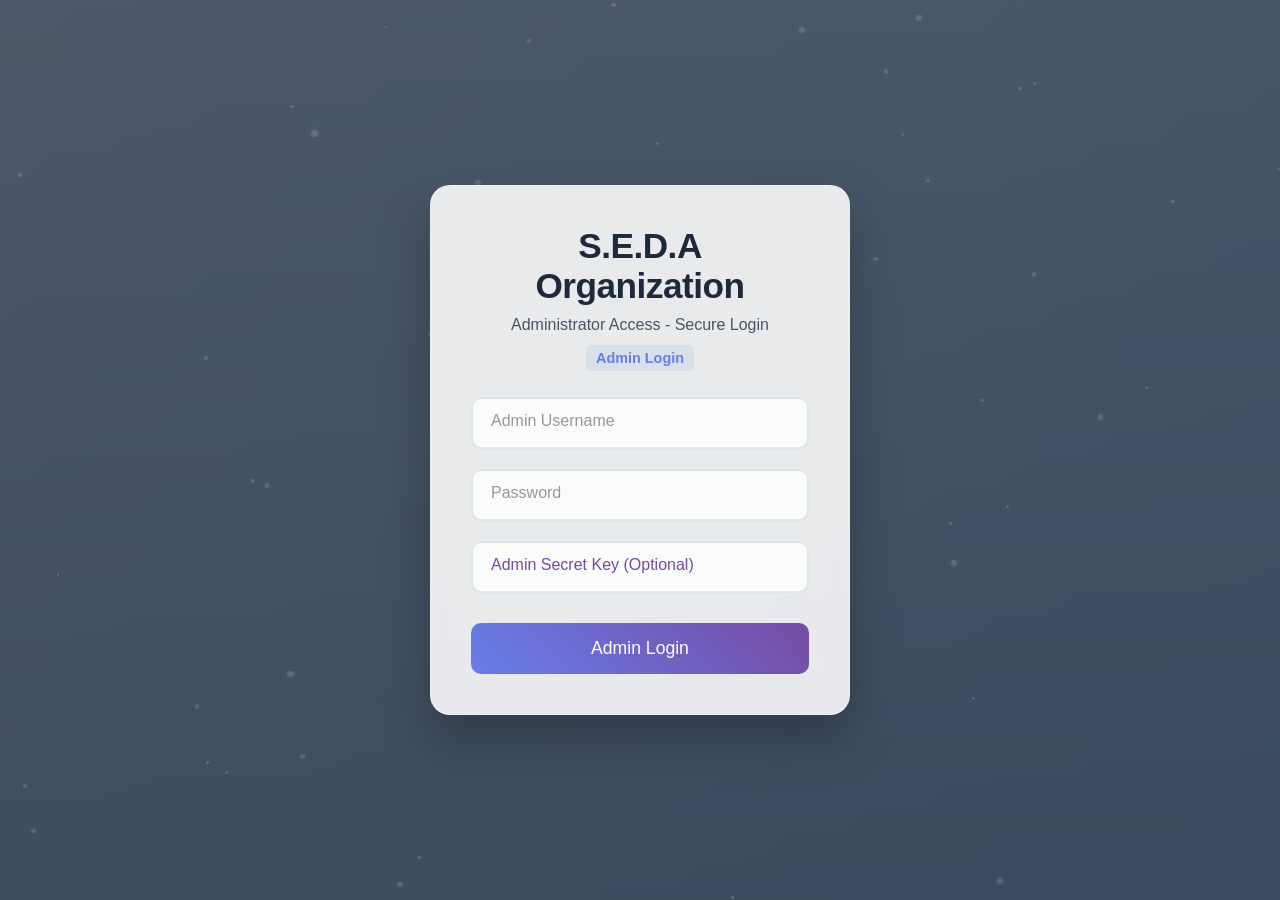
==== seda.html @ 1086abc0 "Add files via upload" ====
<!DOCTYPE html>
<html lang="en">
<head>
    <meta charset="UTF-8">
    <meta name="viewport" content="width=device-width, initial-scale=1.0">
    <title>S.E.D.A Organization - Authentication & Dashboard</title>
    <link rel="stylesheet" href="https://cdnjs.cloudflare.com/ajax/libs/font-awesome/6.0.0/css/all.min.css">
    <style>
        /* S.E.D.A Organization - Main Stylesheet - Consolidated */
        * { margin: 0; padding: 0; box-sizing: border-box; }
        
        body {
            font-family: 'Segoe UI', Tahoma, Geneva, Verdana, sans-serif;
            background: linear-gradient(135deg, #e0f2fe 0%, #bae6fd 100%);
            min-height: 100vh;
            margin: 0;
            display: block;
            overflow-y: auto;
            overflow-x: hidden;
        }
        
        /* Login Page Styles */
        .login-page {
            background: linear-gradient(rgba(15, 23, 42, 0.7), rgba(15, 23, 42, 0.75)), 
                        url('https://images.unsplash.com/photo-1451187580459-43490279c0fa?w=1920') no-repeat center center fixed;
            background-size: cover;
            background-position: center;
            background-attachment: fixed;
            min-height: 100vh;
            display: flex;
            justify-content: center;
            align-items: center;
            overflow: hidden;
        }
        
        .login-container {
            background: rgba(255, 255, 255, 0.88);
            border-radius: 20px;
            box-shadow: 0 25px 50px rgba(0, 0, 0, 0.25);
            padding: 40px;
            width: 100%;
            max-width: 420px;
            backdrop-filter: blur(10px);
            -webkit-backdrop-filter: blur(10px);
            animation: fadeIn 1s ease-in-out;
            border: 1px solid rgba(255, 255, 255, 0.3);
        }
        
        @keyframes fadeIn {
            from { opacity: 0; transform: translateY(-20px); }
            to { opacity: 1; transform: translateY(0); }
        }
        
        .login-header { text-align: center; margin-bottom: 30px; }
        .login-header h1 { font-size: 2.2rem; color: #1e293b; margin-bottom: 10px; font-weight: 700; letter-spacing: -0.5px; }
        .login-header p { color: #475569; font-size: 1rem; font-weight: 500; }
        
        .toggle-form { margin-top: 15px; text-align: center; }
        .toggle-form span { color: #999; cursor: pointer; font-size: 0.9rem; transition: color 0.3s ease; padding: 5px 10px; border-radius: 5px; }
        .toggle-form span.active { color: #667eea; font-weight: bold; background: rgba(102, 126, 234, 0.1); }
        .toggle-form span:hover { color: #667eea; }
        
        .form-group { margin-bottom: 20px; position: relative; }
        .form-group input, .form-group select, .form-group textarea {
            width: 100%; padding: 15px 20px; border: 2px solid #e1e5e9; border-radius: 10px; font-size: 1rem; transition: all 0.3s ease; background: rgba(255, 255, 255, 0.8);
        }
        .form-group label {
            position: absolute; top: 15px; left: 20px; color: #999; transition: all 0.3s ease; pointer-events: none;
        }
        .form-group input:focus + label, .form-group input:not(:placeholder-shown) + label {
            top: -10px; left: 15px; font-size: 0.8rem; color: #667eea; background: white; padding: 0 5px;
        }
        
        .btn {
            width: 100%; padding: 15px; background: linear-gradient(45deg, #667eea, #764ba2); color: white; border: none; border-radius: 10px; font-size: 1.1rem; cursor: pointer; transition: all 0.3s ease; margin-top: 10px;
        }
        .btn:hover { transform: translateY(-2px); box-shadow: 0 10px 20px rgba(102, 126, 234, 0.3); }
        .btn:active { transform: translateY(0); }
        
        #adminKeyGroup label { color: #764ba2; }
        
        /* Particles */
        .particles { position: fixed; top: 0; left: 0; width: 100%; height: 100%; pointer-events: none; z-index: 0; overflow: hidden; }
        .particle { position: absolute; background: rgba(255, 255, 255, 0.15); border-radius: 50%; animation: float 6s ease-in-out infinite; box-shadow: 0 0 6px rgba(255, 255, 255, 0.1); }
        @keyframes float { 0%, 100% { transform: translateY(0px); } 50% { transform: translateY(-20px); } }
        
        /* Dashboard Styles */
        .dashboard-wrapper { display: flex; min-height: 100vh; }
        
        .sidebar {
            width: 280px; background: rgba(255, 255, 255, 0.95); backdrop-filter: blur(10px); padding: 30px 20px; position: fixed; height: 100vh; overflow-y: auto; border-right: 1px solid rgba(0,0,0,0.1);
        }
        
        .logo { text-align: center; margin-bottom: 40px; padding-bottom: 20px; border-bottom: 2px solid rgba(102, 126, 234, 0.2); }
        .logo h2 { color: #667eea; font-size: 1.8rem; font-weight: 700; }
        .logo span { color: #764ba2; font-size: 0.9rem; }
        
        .sidebar-menu { list-style: none; }
        .sidebar-menu li { margin-bottom: 10px; }
        .sidebar-menu a {
            display: flex; align-items: center; padding: 15px 20px; color: #475569; text-decoration: none; border-radius: 12px; transition: all 0.3s ease; font-weight: 500;
        }
        .sidebar-menu a:hover, .sidebar-menu a.active {
            background: linear-gradient(45deg, #667eea, #764ba2); color: white; transform: translateX(5px); box-shadow: 0 5px 15px rgba(102, 126, 234, 0.3);
        }
        .sidebar-menu i { margin-right: 15px; width: 20px; text-align: center; }
        
        .main-content { flex: 1; margin-left: 280px; padding: 30px; }
        
        .top-bar {
            background: rgba(255, 255, 255, 0.95); backdrop-filter: blur(10px); border-radius: 15px; padding: 20px 30px; margin-bottom: 30px; box-shadow: 0 5px 20px rgba(0, 0, 0, 0.1); display: flex; justify-content: space-between; align-items: center;
        }
        
        .page-title { font-size: 2rem; color: #333; margin: 0; }
        
        .user-info { display: flex; align-items: center; gap: 15px; }
        .user-avatar {
            width: 45px; height: 45px; background: linear-gradient(45deg, #667eea, #764ba2); border-radius: 50%; display: flex; align-items: center; justify-content: center; color: white; font-weight: bold; font-size: 1.2rem;
        }
        .user-details { display: flex; flex-direction: column; }
        .user-name { font-weight: 600; color: #333; }
        .user-role { font-size: 0.85rem; color: #667eea; }
        
        .logout-btn {
            padding: 10px 20px; background: #ef4444; color: white; border: none; border-radius: 8px; cursor: pointer; font-weight: 500; transition: all 0.3s ease;
        }
        .logout-btn:hover { background: #dc2626; transform: translateY(-2px); }
        
        /* Tab Contents */
        .tab-content { display: none; }
        .tab-content.active { display: block; animation: fadeIn 0.3s ease; }
        
        /* Stats Cards */
        .stats-grid { display: grid; grid-template-columns: repeat(auto-fit, minmax(250px, 1fr)); gap: 25px; margin-bottom: 40px; }
        .stat-card {
            background: rgba(255, 255, 255, 0.95); backdrop-filter: blur(10px); border-radius: 15px; padding: 25px; box-shadow: 0 5px 20px rgba(0, 0, 0, 0.1); transition: all 0.3s ease;
        }
        .stat-card:hover { transform: translateY(-5px); box-shadow: 0 10px 30px rgba(0, 0, 0, 0.15); }
        .stat-card .stat-icon {
            width: 50px; height: 50px; background: linear-gradient(45deg, #667eea, #764ba2); border-radius: 12px; display: flex; align-items: center; justify-content: center; color: white; font-size: 1.5rem; margin-bottom: 15px;
        }
        .stat-card .stat-value { font-size: 2rem; font-weight: 700; color: #333; }
        .stat-card .stat-label { color: #64748b; font-size: 0.9rem; }
        
        /* Quick Actions */
        .quick-actions { display: grid; grid-template-columns: repeat(auto-fit, minmax(200px, 1fr)); gap: 15px; }
        .quick-action-btn {
            padding: 20px; background: rgba(255, 255, 255, 0.95); border: 2px solid #e1e5e9; border-radius: 12px; cursor: pointer; transition: all 0.3s ease; text-align: center;
        }
        .quick-action-btn:hover { border-color: #667eea; background: linear-gradient(45deg, rgba(102, 126, 234, 0.1), rgba(118, 75, 162, 0.1)); transform: translateY(-3px); }
        .quick-action-btn i { font-size: 2rem; color: #667eea; margin-bottom: 10px; }
        .quick-action-btn span { display: block; color: #475569; font-weight: 500; }
        
        /* Form Styles */
        .form-card {
            background: rgba(255, 255, 255, 0.95); backdrop-filter: blur(10px); border-radius: 15px; padding: 30px; box-shadow: 0 5px 20px rgba(0, 0, 0, 0.1);
        }
        
        .form-grid { display: grid; grid-template-columns: repeat(2, 1fr); gap: 20px; }
        .form-grid .form-group.full-width { grid-column: span 2; }
        
        .form-card h3 { color: #333; margin-bottom: 25px; padding-bottom: 15px; border-bottom: 2px solid rgba(102, 126, 234, 0.2); }
        
        /* Table Styles */
        .data-table-container { overflow-x: auto; }
        .users-table { width: 100%; border-collapse: collapse; background: rgba(255, 255, 255, 0.95); border-radius: 15px; overflow: hidden; box-shadow: 0 5px 20px rgba(0, 0, 0, 0.1); }
        .users-table th { background: linear-gradient(45deg, #667eea, #764ba2); color: white; padding: 15px; text-align: left; font-weight: 600; }
        .users-table td { padding: 15px; border-bottom: 1px solid #e1e5e9; color: #475569; }
        .users-table tr:hover { background: rgba(102, 126, 234, 0.05); }
        
        .btn-small { padding: 8px 15px; border: none; border-radius: 6px; cursor: pointer; font-size: 0.85rem; font-weight: 500; transition: all 0.3s ease; margin-right: 5px; }
        .btn-edit { background: #3b82f6; color: white; }
        .btn-edit:hover { background: #2563eb; }
        .btn-promote { background: #10b981; color: white; }
        .btn-promote:hover { background: #059669; }
        .btn-demote { background: #f59e0b; color: white; }
        .btn-demote:hover { background: #d97706; }
        .btn-delete { background: #ef4444; color: white; }
        .btn-delete:hover { background: #dc2626; }
        
        /* Modal */
        .modal {
            display: none; position: fixed; top: 0; left: 0; width: 100%; height: 100%; background: rgba(0, 0, 0, 0.5); z-index: 1000; align-items: center; justify-content: center;
        }
        .modal.active { display: flex; }
        .modal-content {
            background: white; border-radius: 15px; padding: 30px; max-width: 600px; width: 90%; max-height: 90vh; overflow-y: auto; animation: fadeIn 0.3s ease;
        }
        .modal-header { display: flex; justify-content: space-between; align-items: center; margin-bottom: 25px; padding-bottom: 15px; border-bottom: 2px solid rgba(102, 126, 234, 0.2); }
        .modal-header h3 { color: #333; margin: 0; }
        .modal-close { background: none; border: none; font-size: 1.5rem; cursor: pointer; color: #64748b; }
        
        /* Analytics */
        .analytics-grid { display: grid; grid-template-columns: repeat(2, 1fr); gap: 25px; }
        .analytics-card { background: rgba(255, 255, 255, 0.95); border-radius: 15px; padding: 25px; box-shadow: 0 5px 20px rgba(0, 0, 0, 0.1); }
        .analytics-card h4 { color: #333; margin-bottom: 20px; }
        
        /* Settings */
        .settings-section { background: rgba(255, 255, 255, 0.95); border-radius: 15px; padding: 25px; margin-bottom: 25px; box-shadow: 0 5px 20px rgba(0, 0, 0, 0.1); }
        .settings-section h4 { color: #333; margin-bottom: 20px; padding-bottom: 10px; border-bottom: 2px solid rgba(102, 126, 234, 0.2); }
        .settings-row { display: flex; justify-content: space-between; align-items: center; padding: 15px 0; border-bottom: 1px solid #e1e5e9; }
        .settings-row:last-child { border-bottom: none; }
        .settings-label { font-weight: 500; color: #475569; }
        .settings-value { color: #333; font-weight: 600; }
        
        .danger-zone { border: 2px solid #ef4444; }
        .danger-zone h4 { color: #ef4444; }
        
        /* No users message */
        .no-users { text-align: center; padding: 50px; color: #64748b; }
        .no-users i { font-size: 4rem; margin-bottom: 20px; color: #e1e5e9; }
        
        /* Hidden class */
        .hidden { display: none !important; }
        
        /* Responsive */
        @media (max-width: 1024px) {
            .sidebar { width: 80px; padding: 20px 10px; }
            .sidebar-menu a span { display: none; }
            .sidebar-menu a { justify-content: center; }
            .sidebar-menu i { margin: 0; }
            .logo h2 { font-size: 1.2rem; }
            .logo span { display: none; }
            .main-content { margin-left: 80px; }
            .form-grid { grid-template-columns: 1fr; }
            .analytics-grid { grid-template-columns: 1fr; }
        }
        
        @media (max-width: 768px) {
            .sidebar { display: none; }
            .main-content { margin-left: 0; }
            .top-bar { flex-direction: column; gap: 15px; }
            .stats-grid { grid-template-columns: 1fr; }
            .form-grid { grid-template-columns: 1fr; }
        }
        
        @media (max-width: 480px) {
            .login-container { margin: 20px; padding: 30px 20px; }
            .login-header h1 { font-size: 2rem; }
        }
    </style>
</head>
<body>
    <!-- Login Page -->
    <div id="loginPage" class="login-page">
        <div class="particles" id="particles"></div>
        <div class="login-container">
            <div class="login-header">
                <h1>S.E.D.A Organization</h1>
                <p id="formTitle">Administrator Access - Secure Login</p>
                <div class="toggle-form">
                    <span id="adminLoginToggle" class="active">Admin Login</span>
                </div>
            </div>
            <form id="authForm">
                <div class="form-group">
                    <input type="text" id="email" placeholder=" " required>
                    <label for="email">Admin Username</label>
                </div>
                <div class="form-group">
                    <input type="password" id="password" placeholder=" " required>
                    <label for="password">Password</label>
                </div>
                <div class="form-group" id="adminKeyGroup">
                    <input type="password" id="adminKey" placeholder=" ">
                    <label for="adminKey">Admin Secret Key (Optional)</label>
                </div>
                <button type="submit" class="btn" id="submitBtn">Admin Login</button>
            </form>
        </div>
    </div>

    <!-- Dashboard Page -->
    <div id="dashboardPage" class="dashboard-wrapper hidden">
        <!-- Sidebar -->
        <nav class="sidebar">
            <div class="logo">
                <h2>S.E.D.A</h2>
                <span>Organization</span>
            </div>
            <ul class="sidebar-menu">
                <li><a href="#" class="active" onclick="showTab('overview'); return false;"><i class="fas fa-home"></i><span>Overview</span></a></li>
                <li><a href="#" onclick="showTab('registration'); return false;"><i class="fas fa-user-plus"></i><span>Registration Form</span></a></li>
                <li><a href="#" onclick="showTab('users'); return false;"><i class="fas fa-users"></i><span>Registered Users</span></a></li>
                <li><a href="#" onclick="showTab('analytics'); return false;"><i class="fas fa-chart-bar"></i><span>Analytics</span></a></li>
                <li><a href="#" onclick="showTab('settings'); return false;"><i class="fas fa-cog"></i><span>Settings</span></a></li>
            </ul>
        </nav>

        <!-- Main Content -->
        <main class="main-content">
            <!-- Top Bar -->
            <div class="top-bar">
                <h1 class="page-title" id="pageTitle">Dashboard Overview</h1>
                <div class="user-info">
                    <div class="user-avatar" id="userAvatar">A</div>
                    <div class="user-details">
                        <span class="user-name" id="currentUserName">Admin</span>
                        <span class="user-role" id="currentUserRole">Administrator</span>
                    </div>
                    <button class="logout-btn" onclick="logout()"><i class="fas fa-sign-out-alt"></i> Logout</button>
                </div>
            </div>

            <!-- Overview Tab -->
            <div id="overview" class="tab-content active">
                <div class="stats-grid">
                    <div class="stat-card">
                        <div class="stat-icon"><i class="fas fa-users"></i></div>
                        <div class="stat-value" id="totalUsers">0</div>
                        <div class="stat-label">Total Registered Users</div>
                    </div>
                    <div class="stat-card">
                        <div class="stat-icon"><i class="fas fa-user-check"></i></div>
                        <div class="stat-value" id="activeUsers">0</div>
                        <div class="stat-label">Active Users</div>
                    </div>
                    <div class="stat-card">
                        <div class="stat-icon"><i class="fas fa-user-plus"></i></div>
                        <div class="stat-value" id="recentUsers">0</div>
                        <div class="stat-label">New This Month</div>
                    </div>
                </div>
                <h3 style="color: #333; margin-bottom: 20px;">Quick Actions</h3>
                <div class="quick-actions">
                    <button class="quick-action-btn" onclick="showTab('registration')">
                        <i class="fas fa-user-plus"></i>
                        <span>New Registration</span>
                    </button>
                    <button class="quick-action-btn" onclick="showTab('users')">
                        <i class="fas fa-users"></i>
                        <span>View All Users</span>
                    </button>
                    <button class="quick-action-btn" onclick="showTab('analytics')">
                        <i class="fas fa-chart-pie"></i>
                        <span>Analytics</span>
                    </button>
                    <button class="quick-action-btn" id="addUserBtn" onclick="openAddUserModal()">
                        <i class="fas fa-user-cog"></i>
                        <span>Add User</span>
                    </button>
                </div>
            </div>

            <!-- Registration Tab -->
            <div id="registration" class="tab-content">
                <div class="form-card">
                    <h3><i class="fas fa-user-plus"></i> User Registration Form</h3>
                    <form id="dashboardRegForm">
                        <div class="form-grid">
                            <div class="form-group">
                                <input type="text" id="regIdNo" placeholder=" " required>
                                <label for="regIdNo">ID Number</label>
                            </div>
                            <div class="form-group">
                                <input type="text" id="regFullname" placeholder=" " required>
                                <label for="regFullname">Full Name</label>
                            </div>
                            <div class="form-group">
                                <select id="regGender" required>
                                    <option value="">Select Gender</option>
                                    <option value="Male">Male</option>
                                    <option value="Female">Female</option>
                                </select>
                            </div>
                            <div class="form-group">
                                <input type="date" id="regDob" placeholder=" " required>
                                <label for="regDob">Date of Birth</label>
                            </div>
                            <div class="form-group">
                                <input type="text" id="regReligion" placeholder=" ">
                                <label for="regReligion">Religion</label>
                            </div>
                            <div class="form-group">
                                <input type="text" id="regTribe" placeholder=" ">
                                <label for="regTribe">Tribe/Language</label>
                            </div>
                            <div class="form-group">
                                <input type="text" id="regSection" placeholder=" ">
                                <label for="regSection">Section</label>
                            </div>
                            <div class="form-group">
                                <input type="text" id="regJobTitle" placeholder=" ">
                                <label for="regJobTitle">Job Title</label>
                            </div>
                            <div class="form-group">
                                <input type="email" id="regEmail" placeholder=" " required>
                                <label for="regEmail">Email Address</label>
                            </div>
                            <div class="form-group">
                                <input type="tel" id="regPhone" placeholder=" ">
                                <label for="regPhone">Phone Number</label>
                            </div>
                            <div class="form-group">
                                <input type="file" id="regPassport" accept="image/*">
                                <label for="regPassport">Passport Photo</label>
                            </div>
                            <div class="form-group full-width">
                                <textarea id="regNotes" rows="3" placeholder=" "></textarea>
                                <label for="regNotes">Additional Notes</label>
                            </div>
                        </div>
                        <button type="submit" class="btn">Submit Form</button>
                    </form>
                </div>
            </div>

            <!-- Users Tab -->
            <div id="users" class="tab-content">
                <div id="usersList">
                    <div class="no-users">
                        <i class="fas fa-users"></i>
                        <p>No registered users yet. Users will appear here after registration.</p>
                    </div>
                </div>
            </div>

            <!-- Analytics Tab -->
            <div id="analytics" class="tab-content">
                <div class="analytics-grid">
                    <div class="analytics-card">
                        <h4><i class="fas fa-chart-pie"></i> Registration Overview</h4>
                        <p style="color: #64748b; margin-bottom: 15px;">Total registrations and verification status</p>
                        <div style="display: flex; gap: 20px; align-items: center;">
                            <div style="text-align: center;">
                                <div style="font-size: 2rem; font-weight: 700; color: #667eea;" id="analyticsTotal">0</div>
                                <div style="color: #64748b;">Total</div>
                            </div>
                            <div style="text-align: center;">
                                <div style="font-size: 2rem; font-weight: 700; color: #10b981;" id="analyticsVerified">0</div>
                                <div style="color: #64748b;">Verified</div>
                            </div>
                            <div style="text-align: center;">
                                <div style="font-size: 2rem; font-weight: 700; color: #f59e0b;" id="analyticsPending">0</div>
                                <div style="color: #64748b;">Pending</div>
                            </div>
                        </div>
                    </div>
                    <div class="analytics-card">
                        <h4><i class="fas fa-calendar-alt"></i> Registration Trends</h4>
                        <p style="color: #64748b;">User registration activity</p>
                        <div style="margin-top: 20px; padding: 20px; background: rgba(102, 126, 234, 0.1); border-radius: 10px;">
                            <div style="font-size: 1.5rem; font-weight: 600; color: #667eea;" id="analyticsThisMonth">0</div>
                            <div style="color: #64748b;">Registrations this month</div>
                        </div>
                    </div>
                </div>
            </div>

            <!-- Settings Tab -->
            <div id="settings" class="tab-content">
                <div class="settings-section">
                    <h4><i class="fas fa-user-shield"></i> Admin Profile</h4>
                    <div class="settings-row">
                        <span class="settings-label">Role</span>
                        <span class="settings-value" id="adminRole">System Owner</span>
                    </div>
                    <div class="settings-row">
                        <span class="settings-label">Email</span>
                        <span class="settings-value" id="adminEmail">admin@seda.org</span>
                    </div>
                    <div class="settings-row">
                        <span class="settings-label">Created Date</span>
                        <span class="settings-value" id="adminCreated">N/A</span>
                    </div>
                </div>
                
                <div class="settings-section">
                    <h4><i class="fas fa-lock"></i> Change Password</h4>
                    <form id="changePasswordForm">
                        <div class="form-group">
                            <input type="password" id="currentPassword" placeholder=" " required>
                            <label for="currentPassword">Current Password</label>
                        </div>
                        <div class="form-group">
                            <input type="password" id="newPassword" placeholder=" " required>
                            <label for="newPassword">New Password</label>
                        </div>
                        <div class="form-group">
                            <input type="password" id="confirmNewPassword" placeholder=" " required>
                            <label for="confirmNewPassword">Confirm New Password</label>
                        </div>
                        <button type="submit" class="btn">Change Password</button>
                    </form>
                </div>
                
                <div class="settings-section">
                    <h4><i class="fas fa-user-edit"></i> Change Username</h4>
                    <form id="changeUsernameForm">
                        <div class="form-group">
                            <input type="password" id="usernameCurrentPassword" placeholder=" " required>
                            <label for="usernameCurrentPassword">Current Password</label>
                        </div>
                        <div class="form-group">
                            <input type="text" id="newUsername" placeholder=" " required>
                            <label for="newUsername">New Username</label>
                        </div>
                        <button type="submit" class="btn">Change Username</button>
                    </form>
                </div>
                
                <div class="settings-section danger-zone">
                    <h4><i class="fas fa-exclamation-triangle"></i> Danger Zone</h4>
                    <div class="settings-row">
                        <span class="settings-label">Reset Admin Password</span>
                        <button class="btn-small" style="background: #f59e0b; color: white;" onclick="resetAdminPassword()">Reset to Default</button>
                    </div>
                    <div class="settings-row">
                        <span class="settings-label">Clear All Users</span>
                        <button class="btn-small" style="background: #ef4444; color: white;" onclick="clearAllUsers()">Clear All</button>
                    </div>
                </div>
            </div>
        </main>
    </div>

    <!-- Add User Modal -->
    <div id="addUserModal" class="modal">
        <div class="modal-content">
            <div class="modal-header">
                <h3><i class="fas fa-user-plus"></i> Add New User</h3>
                <button class="modal-close" onclick="closeAddUserModal()">&times;</button>
            </div>
            <form id="addUserForm">
                <div class="form-group">
                    <input type="text" id="addIdNo" placeholder=" " required>
                    <label for="addIdNo">ID Number</label>
                </div>
                <div class="form-group">
                    <input type="text" id="addFullname" placeholder=" " required>
                    <label for="addFullname">Full Name</label>
                </div>
                <div class="form-grid">
                    <div class="form-group">
                        <select id="addGender" required>
                            <option value="">Select Gender</option>
                            <option value="Male">Male</option>
                            <option value="Female">Female</option>
                        </select>
                    </div>
                    <div class="form-group">
                        <input type="date" id="addDob" placeholder=" ">
                        <label for="addDob">Date of Birth</label>
                    </div>
                </div>
                <div class="form-grid">
                    <div class="form-group">
                        <input type="text" id="addReligion" placeholder=" ">
                        <label for="addReligion">Religion</label>
                    </div>
                    <div class="form-group">
                        <input type="text" id="addTribe" placeholder=" ">
                        <label for="addTribe">Tribe/Language</label>
                    </div>
                </div>
                <div class="form-grid">
                    <div class="form-group">
                        <input type="text" id="addSection" placeholder=" ">
                        <label for="addSection">Section</label>
                    </div>
                    <div class="form-group">
                        <input type="text" id="addJobTitle" placeholder=" ">
                        <label for="addJobTitle">Job Title</label>
                    </div>
                </div>
                <div class="form-group">
                    <select id="addRole" required>
                        <option value="user">User</option>
                        <option value="admin">Admin</option>
                    </select>
                </div>
                <div class="form-group">
                    <input type="email" id="addEmail" placeholder=" " required>
                    <label for="addEmail">Email Address</label>
                </div>
                <div class="form-group">
                    <input type="tel" id="addPhone" placeholder=" ">
                    <label for="addPhone">Phone Number</label>
                </div>
                <div class="form-group">
                    <input type="password" id="addPassword" placeholder=" " required>
                    <label for="addPassword">Password</label>
                </div>
                <button type="submit" class="btn">Create User</button>
            </form>
        </div>
    </div>

    <script>
        // ==================== SESSION MANAGEMENT ====================
        function getCurrentUser() {
            const userStr = sessionStorage.getItem('sedaCurrentUser');
            return userStr ? JSON.parse(userStr) : null;
        }

        function setCurrentUser(user) {
            sessionStorage.setItem('sedaCurrentUser', JSON.stringify(user));
        }

        function logout() {
            sessionStorage.removeItem('sedaCurrentUser');
            showLoginPage();
        }

        // ==================== AUTHENTICATION ====================
        function checkAuth() {
            const currentUser = getCurrentUser();
            if (!currentUser) {
                showLoginPage();
                return false;
            }
            return true;
        }

        function isAdmin() {
            const currentUser = getCurrentUser();
            return currentUser && currentUser.role === 'admin';
        }

        // Admin storage keys
        const ADMIN_STORAGE_KEY = 'sedaAdmin';
        
        // Generate admin secret key
        function generateAdminKey() {
            const chars = 'ABCDEFGHIJKLMNOPQRSTUVWXYZabcdefghijklmnopqrstuvwxyz0123456789!@#$%^&*';
            let key = 'SEDA_ADMIN_';
            for (let i = 0; i < 16; i++) {
                key += chars.charAt(Math.floor(Math.random() * chars.length));
            }
            return key;
        }

        // Enhanced hash function for passwords
        function enhancedHash(str) {
            let hash = 0;
            const salt = 'SEDA_SECURE_SALT_2026';
            const saltedStr = str + salt;
            for (let i = 0; i < saltedStr.length; i++) {
                const char = saltedStr.charCodeAt(i);
                hash = ((hash << 5) - hash) + char;
                hash = hash & hash;
            }
            for (let i = 0; i < 1000; i++) {
                hash = ((hash << 5) - hash) + i;
                hash = hash & hash;
            }
            return 'hash_' + Math.abs(hash).toString(16);
        }

        // Initialize admin on first load
        function initializeAdmin() {
            console.log('[INIT] Starting admin initialization...');
            const forceReset = true;
            
            if (forceReset) {
                console.log('[INIT] Force resetting admin data');
                localStorage.removeItem(ADMIN_STORAGE_KEY);
            }
            
            let adminData = localStorage.getItem(ADMIN_STORAGE_KEY);
            if (!adminData) {
                console.log('[INIT] No admin found, creating new admin');
                const adminKey = generateAdminKey();
                const adminPassword = 'SEDAadmin2026';
                const admin = {
                    username: 'admin',
                    email: 'admin@seda.org',
                    password: enhancedHash(adminPassword),
                    role: 'owner',
                    createdAt: new Date().toISOString(),
                    adminKey: adminKey,
                    isOwner: true
                };
                localStorage.setItem(ADMIN_STORAGE_KEY, JSON.stringify(admin));
                console.log('[INIT] Admin created with credentials: admin / SEDAadmin2026');
            }
        }

        // Get admin data
        function getAdminData() {
            return JSON.parse(localStorage.getItem(ADMIN_STORAGE_KEY));
        }

        // Verify admin credentials
        function verifyAdminCredentials(email, password, adminKey) {
            console.log('[AUTH] Verifying admin credentials for:', email);
            const admin = getAdminData();
            if (!admin) {
                console.log('[AUTH] No admin data found');
                return null;
            }
            
            const hashedPassword = enhancedHash(password);
            
            if ((admin.email === email || admin.username === email) && 
                (admin.password === hashedPassword || adminKey === admin.adminKey)) {
                console.log('[AUTH] Admin verification successful');
                return {
                    idNo: 'SEDA_ADMIN_001',
                    fullname: 'System Administrator',
                    email: admin.email,
                    role: 'owner',
                    isOwner: true
                };
            }
            console.log('[AUTH] Admin verification failed');
            return null;
        }

        // ==================== PAGE NAVIGATION ====================
        function showLoginPage() {
            document.getElementById('loginPage').classList.remove('hidden');
            document.getElementById('dashboardPage').classList.add('hidden');
            initializeAdmin();
            initParticles();
        }

        function showDashboardPage() {
            document.getElementById('loginPage').classList.add('hidden');
            document.getElementById('dashboardPage').classList.remove('hidden');
            updateStats();
            loadAdminInfo();
        }

        // Check and show appropriate page
        function checkPage() {
            const currentUser = getCurrentUser();
            if (currentUser) {
                showDashboardPage();
                updateUIBasedOnRole();
            } else {
                showLoginPage();
            }
        }

        // ==================== TAB FUNCTIONALITY ====================
        function showTab(tabName) {
            // Update sidebar active state
            document.querySelectorAll('.sidebar-menu a').forEach(link => {
                link.classList.remove('active');
                if (link.getAttribute('onclick') && link.getAttribute('onclick').includes(`'${tabName}'`)) {
                    link.classList.add('active');
                }
            });

            // Hide all tab contents
            document.querySelectorAll('.tab-content').forEach(content => {
                content.classList.remove('active');
            });

            // Show selected tab content
            const selectedTab = document.getElementById(tabName);
            if (selectedTab) {
                selectedTab.classList.add('active');
            }

            // Update page title
            const pageTitles = {
                'overview': 'Dashboard Overview',
                'registration': 'Registration Form',
                'users': 'Registered Users',
                'analytics': 'Analytics Dashboard',
                'settings': 'Admin Settings'
            };
            document.getElementById('pageTitle').textContent = pageTitles[tabName] || 'Dashboard';

            // Update content based on tab
            if (tabName === 'users') {
                displayUsers();
            }
            if (tabName === 'overview' || tabName === 'analytics') {
                updateStats();
                updateAnalytics();
            }
            if (tabName === 'settings') {
                loadAdminInfo();
            }
        }

        // ==================== DASHBOARD FUNCTIONS ====================
        let registeredUsers = JSON.parse(localStorage.getItem('sedaUsers')) || [];

        function checkDashboardAuth() {
            const currentUserStr = sessionStorage.getItem('sedaCurrentUser');
            if (!currentUserStr) {
                showLoginPage();
                return null;
            }
            return JSON.parse(currentUserStr);
        }

        function isCurrentUserAdmin() {
            const currentUser = checkDashboardAuth();
            return currentUser && (currentUser.role === 'admin' || currentUser.role === 'owner' || currentUser.isOwner === true);
        }

        function updateUIBasedOnRole() {
            const currentUser = checkDashboardAuth();
            if (!currentUser) return;
            
            const userBadge = document.getElementById('userRole');
            if (userBadge) {
                userBadge.textContent = currentUser.role === 'owner' ? 'System Owner' : (currentUser.role === 'admin' ? 'Administrator' : 'User');
            }
            
            const registrationTab = document.querySelector('.sidebar-menu a[onclick*="registration"]');
            const addUserBtn = document.getElementById('addUserBtn');
            const quickActionNewReg = document.querySelector('.quick-action-btn[onclick*="registration"]');
            
            const isAdminUser = currentUser && (currentUser.role === 'admin' || currentUser.role === 'owner' || currentUser.isOwner === true);
            
            if (!isAdminUser) {
                document.querySelectorAll('.btn-delete').forEach(btn => { btn.style.display = 'none'; });
                if (registrationTab) registrationTab.style.display = 'none';
                if (addUserBtn) addUserBtn.style.display = 'none';
                if (quickActionNewReg) quickActionNewReg.style.display = 'none';
            } else {
                if (registrationTab) registrationTab.style.display = 'flex';
                if (addUserBtn) addUserBtn.style.display = 'inline-flex';
                if (quickActionNewReg) quickActionNewReg.style.display = 'inline-flex';
            }
            
            const userAvatar = document.getElementById('userAvatar');
            if (userAvatar && currentUser) {
                userAvatar.textContent = currentUser.fullname ? currentUser.fullname.charAt(0).toUpperCase() : 'U';
            }
        }

        function generateIdNo() {
            const users = JSON.parse(localStorage.getItem('sedaUsers')) || [];
            const nextId = users.length + 1;
            const idNo = `SEDA2026${nextId.toString().padStart(2, '0')}`;
            document.getElementById('regIdNo').value = idNo;
        }

        function displayUsers() {
            const usersList = document.getElementById('usersList');
            const users = JSON.parse(localStorage.getItem('sedaUsers')) || [];
            const currentUser = checkDashboardAuth();
            const isAdmin = currentUser && (currentUser.role === 'admin' || currentUser.role === 'owner' || currentUser.isOwner === true);

            if (users.length === 0) {
                usersList.innerHTML = '<div class="no-users"><i class="fas fa-users"></i><p>No registered users yet. Users will appear here after registration.</p></div>';
                return;
            }

            let tableHTML = '<div class="data-table-container"><table class="users-table"><thead><tr><th>ID No</th><th>Name</th><th>Gender</th><th>DOB</th><th>Religion</th><th>Tribe</th><th>Section</th><th>Job Title</th><th>Email</th><th>Phone</th><th>Role</th><th>Verified</th><th>Registration Date</th><th>Actions</th></tr></thead><tbody>';

            users.forEach((user, index) => {
                const regDate = new Date(user.registrationDate).toLocaleDateString();
                const dob = user.dob ? new Date(user.dob).toLocaleDateString() : 'N/A';
                const sanitize = (str) => { const div = document.createElement('div'); div.textContent = str || 'N/A'; return div.innerHTML; };
                const isUserAdmin = user.role === 'admin' || user.role === 'owner';
                const isVerified = user.verified === true;
                
                const verifiedBadge = isVerified 
                    ? '<span style="background: #10b981; color: white; padding: 3px 8px; border-radius: 12px; font-size: 0.75rem;"><i class="fas fa-check"></i> Verified</span>'
                    : '<span style="background: #f59e0b; color: white; padding: 3px 8px; border-radius: 12px; font-size: 0.75rem;"><i class="fas fa-clock"></i> Pending</span>';
                
                tableHTML += `<tr>
                    <td>${sanitize(user.idNo)}</td>
                    <td>${sanitize(user.fullname)}</td>
                    <td>${sanitize(user.gender)}</td>
                    <td>${dob}</td>
                    <td>${sanitize(user.religion)}</td>
                    <td>${sanitize(user.tribe)}</td>
                    <td>${sanitize(user.section)}</td>
                    <td>${sanitize(user.jobTitle)}</td>
                    <td>${sanitize(user.email)}</td>
                    <td>${sanitize(user.phone)}</td>
                    <td>${sanitize(user.role) || 'user'}</td>
                    <td>${verifiedBadge}</td>
                    <td>${regDate}</td>
                    <td class="user-actions">
                        <button class="btn-small btn-edit" onclick="editUser(${index})">Edit</button>
                        ${isAdmin ? `
                            <button class="btn-small ${isVerified ? 'btn-demote' : 'btn-promote'}" onclick="toggleUserVerification(${index})">
                                ${isVerified ? 'Unverify' : 'Verify'}
                            </button>
                            ${!isUserAdmin ? `<button class="btn-small btn-promote" onclick="promoteToAdmin(${index})">Promote</button>` : `<button class="btn-small btn-demote" onclick="demoteToUser(${index})">Demote</button>`}
                            <button class="btn-small btn-delete" onclick="deleteUser(${index})">Delete</button>
                        ` : ''}
                    </td>
                </tr>`;
            });

            tableHTML += '</tbody></table></div>';
            usersList.innerHTML = tableHTML;
        }

        function updateStats() {
            const users = JSON.parse(localStorage.getItem('sedaUsers')) || [];
            const totalUsers = users.length;
            const now = new Date();
            const thisMonth = users.filter(user => {
                const regDate = new Date(user.registrationDate);
                return regDate.getMonth() === now.getMonth() && regDate.getFullYear() === now.getFullYear();
            }).length;

            document.getElementById('totalUsers').textContent = totalUsers;
            document.getElementById('activeUsers').textContent = totalUsers;
            document.getElementById('recentUsers').textContent = thisMonth;
        }

        function updateAnalytics() {
            const users = JSON.parse(localStorage.getItem('sedaUsers')) || [];
            const now = new Date();
            const thisMonth = users.filter(user => {
                const regDate = new Date(user.registrationDate);
                return regDate.getMonth() === now.getMonth() && regDate.getFullYear() === now.getFullYear();
            }).length;
            const verified = users.filter(u => u.verified === true).length;

            document.getElementById('analyticsTotal').textContent = users.length;
            document.getElementById('analyticsVerified').textContent = verified;
            document.getElementById('analyticsPending').textContent = users.length - verified;
            document.getElementById('analyticsThisMonth').textContent = thisMonth;
        }

        function deleteUser(index) {
            if (!isCurrentUserAdmin()) { alert('Only administrators can delete users.'); return; }
            if (confirm('Are you sure you want to delete this user?')) {
                const users = JSON.parse(localStorage.getItem('sedaUsers')) || [];
                users.splice(index, 1);
                localStorage.setItem('sedaUsers', JSON.stringify(users));
                displayUsers();
                updateStats();
                alert('User deleted successfully!');
            }
        }

        function promoteToAdmin(index) {
            if (!isCurrentUserAdmin()) { alert('Only administrators can promote users.'); return; }
            if (confirm('Are you sure you want to promote this user to admin?')) {
                const users = JSON.parse(localStorage.getItem('sedaUsers')) || [];
                users[index].role = 'admin';
                localStorage.setItem('sedaUsers', JSON.stringify(users));
                displayUsers();
                alert('User promoted to admin successfully!');
            }
        }

        function demoteToUser(index) {
            if (!isCurrentUserAdmin()) { alert('Only administrators can demote users.'); return; }
            if (confirm('Are you sure you want to demote this admin to user?')) {
                const users = JSON.parse(localStorage.getItem('sedaUsers')) || [];
                users[index].role = 'user';
                localStorage.setItem('sedaUsers', JSON.stringify(users));
                displayUsers();
                alert('Admin demoted to user successfully!');
            }
        }

        function editUser(index) {
            const users = JSON.parse(localStorage.getItem('sedaUsers')) || [];
            const user = users[index];

            document.getElementById('regIdNo').value = user.idNo || '';
            document.getElementById('regFullname').value = user.fullname;
            document.getElementById('regGender').value = user.gender || '';
            document.getElementById('regDob').value = user.dob || '';
            document.getElementById('regReligion').value = user.religion || '';
            document.getElementById('regTribe').value = user.tribe || '';
            document.getElementById('regSection').value = user.section || '';
            document.getElementById('regJobTitle').value = user.jobTitle || '';
            document.getElementById('regEmail').value = user.email;
            document.getElementById('regPhone').value = user.phone || '';
            document.getElementById('regNotes').value = user.notes || '';

            showTab('registration');
        }

        function toggleUserVerification(index) {
            if (!isCurrentUserAdmin()) { alert('Only administrators can verify users.'); return; }

            const users = JSON.parse(localStorage.getItem('sedaUsers')) || [];
            const user = users[index];
            const currentUser = checkDashboardAuth();

            if (user.verified) {
                if (confirm(`Are you sure you want to UNVERIFY ${user.fullname}? They will not be able to log in.`)) {
                    user.verified = false;
                    user.verifiedBy = null;
                    user.verifiedAt = null;
                    localStorage.setItem('sedaUsers', JSON.stringify(users));
                    displayUsers();
                    alert('User has been unverified.');
                }
            } else {
                if (confirm(`Are you want to VERIFY ${user.fullname}? They will be able to log in.`)) {
                    user.verified = true;
                    user.verifiedBy = currentUser.fullname || currentUser.email;
                    user.verifiedAt = new Date().toISOString();
                    localStorage.setItem('sedaUsers', JSON.stringify(users));
                    displayUsers();
                    alert('User has been verified successfully!');
                }
            }
        }

        // ==================== ADD USER MODAL ====================
        function openAddUserModal() {
            if (!isCurrentUserAdmin()) { alert('Only administrators can add new users.'); return; }
            document.getElementById('addUserModal').classList.add('active');
            generateAddUserId();
        }

        function closeAddUserModal() {
            document.getElementById('addUserModal').classList.remove('active');
            document.getElementById('addUserForm').reset();
        }

        function generateAddUserId() {
            const users = JSON.parse(localStorage.getItem('sedaUsers')) || [];
            const nextId = users.length + 1;
            const idNo = `SEDA2026${nextId.toString().padStart(2, '0')}`;
            document.getElementById('addIdNo').value = idNo;
        }

        // ==================== ADMIN SETTINGS ====================
        function loadAdminInfo() {
            const admin = JSON.parse(localStorage.getItem(ADMIN_STORAGE_KEY));
            if (admin) {
                document.getElementById('adminRole').textContent = admin.isOwner ? 'System Owner' : 'Administrator';
                document.getElementById('adminEmail').textContent = admin.email || 'N/A';
                document.getElementById('adminCreated').textContent = admin.createdAt ? new Date(admin.createdAt).toLocaleDateString() : 'N/A';
            }
        }

        function changeAdminPassword(currentPassword, newPassword) {
            const admin = getAdminData();
            if (!admin) return { success: false, message: 'Admin not found' };
            
            const hashedCurrentPassword = enhancedHash(currentPassword);
            if (admin.password !== hashedCurrentPassword) {
                return { success: false, message: 'Current password is incorrect' };
            }
            
            admin.password = enhancedHash(newPassword);
            admin.passwordChangedAt = new Date().toISOString();
            localStorage.setItem(ADMIN_STORAGE_KEY, JSON.stringify(admin));

            return { success: true, message: 'Password changed successfully' };
        }

        function changeAdminUsername(currentPassword, newUsername) {
            const admin = getAdminData();
            if (!admin) return { success: false, message: 'Admin not found' };
            
            const hashedCurrentPassword = enhancedHash(currentPassword);
            if (admin.password !== hashedCurrentPassword) {
                return { success: false, message: 'Current password is incorrect' };
            }
            
            admin.username = newUsername;
            admin.usernameChangedAt = new Date().toISOString();
            localStorage.setItem(ADMIN_STORAGE_KEY, JSON.stringify(admin));

            return { success: true, message: 'Username changed successfully' };
        }

        function resetAdminPassword() {
            if (!isCurrentUserAdmin()) { alert('Only administrators can reset the password.'); return; }
            
            if (confirm('Are you sure you want to reset the admin password to default?\n\nDefault password: SEDAadmin2026')) {
                const admin = JSON.parse(localStorage.getItem(ADMIN_STORAGE_KEY));
                if (admin) {
                    admin.password = enhancedHash('SEDAadmin2026');
                    admin.passwordChangedAt = new Date().toISOString();
                    localStorage.setItem(ADMIN_STORAGE_KEY, JSON.stringify(admin));
                    alert('Admin password has been reset to default: SEDAadmin2026\n\nPlease logout and login again to use the new password.');
                }
            }
        }

        function clearAllUsers() {
            if (!isCurrentUserAdmin()) { alert('Only administrators can clear all users.'); return; }
            
            if (confirm('WARNING: This will delete ALL registered users! This action cannot be undone.\n\nAre you sure you want to continue?')) {
                if (confirm('Are you REALLY sure? All user data will be permanently deleted!')) {
                    localStorage.removeItem('sedaUsers');
                    displayUsers();
                    updateStats();
                    alert('All users have been cleared successfully!');
                }
            }
        }

        // ==================== PARTICLES ====================
        function initParticles() {
            const particlesContainer = document.getElementById('particles');
            if (particlesContainer) {
                particlesContainer.innerHTML = '';
                for (let i = 0; i < 50; i++) {
                    const particle = document.createElement('div');
                    particle.className = 'particle';
                    particle.style.left = Math.random() * 100 + '%';
                    particle.style.top = Math.random() * 100 + '%';
                    particle.style.width = Math.random() * 5 + 2 + 'px';
                    particle.style.height = particle.style.width;
                    particle.style.animationDelay = Math.random() * 6 + 's';
                    particlesContainer.appendChild(particle);
                }
            }
        }

        // ==================== EVENT LISTENERS ====================
        // Login form
        document.getElementById('authForm').addEventListener('submit', function(e) {
            e.preventDefault();

            const email = document.getElementById('email').value;
            const password = document.getElementById('password').value;
            const adminKey = document.getElementById('adminKey').value;

            console.log('[LOGIN] Attempting admin login...');
            const adminUser = verifyAdminCredentials(email, password, adminKey);
            
            if (adminUser) {
                console.log('[LOGIN] Admin login successful!');
                setCurrentUser(adminUser);
                
                const btn = document.getElementById('submitBtn');
                btn.textContent = 'Verifying admin credentials...';
                btn.disabled = true;

                setTimeout(() => {
                    alert('Admin login successful! Redirecting to dashboard...');
                    showDashboardPage();
                    updateUIBasedOnRole();
                }, 1000);
            } else {
                console.log('[LOGIN] Admin login FAILED - invalid credentials');
                alert('Invalid admin credentials or admin key');
            }
        });

        // Dashboard registration form
        document.getElementById('dashboardRegForm').addEventListener('submit', function(e) {
            e.preventDefault();

            const userData = {
                idNo: document.getElementById('regIdNo').value,
                fullname: document.getElementById('regFullname').value,
                gender: document.getElementById('regGender').value,
                dob: document.getElementById('regDob').value,
                religion: document.getElementById('regReligion').value,
                tribe: document.getElementById('regTribe').value,
                section: document.getElementById('regSection').value,
                jobTitle: document.getElementById('regJobTitle').value,
                email: document.getElementById('regEmail').value,
                phone: document.getElementById('regPhone').value,
                passport: document.getElementById('regPassport').files[0] ? document.getElementById('regPassport').files[0].name : '',
                notes: document.getElementById('regNotes').value,
                role: 'user',
                verified: false,
                verifiedBy: null,
                verifiedAt: null,
                createdByAdmin: false,
                registrationDate: new Date().toISOString()
            };

            const users = JSON.parse(localStorage.getItem('sedaUsers')) || [];
            const existingUser = users.find(u => u.email === userData.email);
            if (existingUser) {
                alert('A user with this email already exists!');
                return;
            }

            users.push(userData);
            localStorage.setItem('sedaUsers', JSON.stringify(users));

            this.reset();
            generateIdNo();

            alert('Registration submitted successfully! Your account will be verified by an administrator.');
            showTab('users');
        });

        // Add user form
        document.getElementById('addUserForm').addEventListener('submit', function(e) {
            e.preventDefault();

            if (!isCurrentUserAdmin()) { alert('Only administrators can add new users.'); return; }

            const email = document.getElementById('addEmail').value;
            const password = document.getElementById('addPassword').value;

            const users = JSON.parse(localStorage.getItem('sedaUsers')) || [];
            const existingUser = users.find(u => u.email === email);
            if (existingUser) {
                alert('A user with this email already exists!');
                return;
            }

            const userData = {
                idNo: document.getElementById('addIdNo').value,
                fullname: document.getElementById('addFullname').value,
                gender: document.getElementById('addGender').value,
                dob: document.getElementById('addDob').value,
                religion: document.getElementById('addReligion').value,
                tribe: document.getElementById('addTribe').value,
                section: document.getElementById('addSection').value,
                jobTitle: document.getElementById('addJobTitle').value,
                role: document.getElementById('addRole').value,
                email: email,
                phone: document.getElementById('addPhone').value,
                password: enhancedHash(password),
                verified: false,
                verifiedBy: null,
                verifiedAt: null,
                createdByAdmin: true,
                registrationDate: new Date().toISOString()
            };

            users.push(userData);
            localStorage.setItem('sedaUsers', JSON.stringify(users));

            closeAddUserModal();
            displayUsers();
            updateStats();

            alert('User account created successfully! The user needs to be verified before they can log in.');
        });

        // Change password form
        document.getElementById('changePasswordForm').addEventListener('submit', function(e) {
            e.preventDefault();
            
            const currentPassword = document.getElementById('currentPassword').value;
            const newPassword = document.getElementById('newPassword').value;
            const confirmNewPassword = document.getElementById('confirmNewPassword').value;
            
            if (newPassword !== confirmNewPassword) { alert('New passwords do not match!'); return; }
            if (newPassword.length < 6) { alert('New password must be at least 6 characters!'); return; }
            
            const result = changeAdminPassword(currentPassword, newPassword);
            
            if (result.success) {
                alert(result.message);
                document.getElementById('changePasswordForm').reset();
            } else {
                alert('Error: ' + result.message);
            }
        });

        // Change username form
        document.getElementById('changeUsernameForm').addEventListener('submit', function(e) {
            e.preventDefault();
            
            const currentPassword = document.getElementById('usernameCurrentPassword').value;
            const newUsername = document.getElementById('newUsername').value;
            
            if (newUsername.length < 3) { alert('Username must be at least 3 characters!'); return; }
            
            const result = changeAdminUsername(currentPassword, newUsername);
            
            if (result.success) {
                alert(result.message);
                document.getElementById('changeUsernameForm').reset();
                loadAdminInfo();
            } else {
                alert('Error: ' + result.message);
            }
        });

        // Keyboard navigation
        document.addEventListener('keydown', function(e) {
            if (e.key === 'Enter' && (e.target.tagName === 'INPUT' || e.target.tagName === 'TEXTAREA' || e.target.tagName === 'SELECT')) {
                if (e.target.form) {
                    e.preventDefault();
                    e.target.form.dispatchEvent(new Event('submit'));
                }
            }
            
            const tabKeys = { '1': 'overview', '2': 'registration', '3': 'users', '4': 'analytics', '5': 'settings' };
            if (tabKeys[e.key] && !document.getElementById('loginPage').classList.contains('hidden')) {
                e.preventDefault();
                showTab(tabKeys[e.key]);
            }
        });

        // Initialize on page load
        window.addEventListener('load', function() {
            initializeAdmin();
            checkPage();
            generateIdNo();
            initParticles();
            
            // Update user info if logged in
            const currentUser = checkDashboardAuth();
            if (currentUser) {
                const userNameEl = document.getElementById('currentUserName');
                const userRoleEl = document.getElementById('currentUserRole');
                if (userNameEl) userNameEl.textContent = currentUser.fullname || currentUser.email;
                if (userRoleEl) userRoleEl.textContent = currentUser.role === 'owner' ? 'System Owner' : (currentUser.role === 'admin' ? 'Administrator' : 'User');
                updateUIBasedOnRole();
            }
        });
    </script>
</body>
</html>
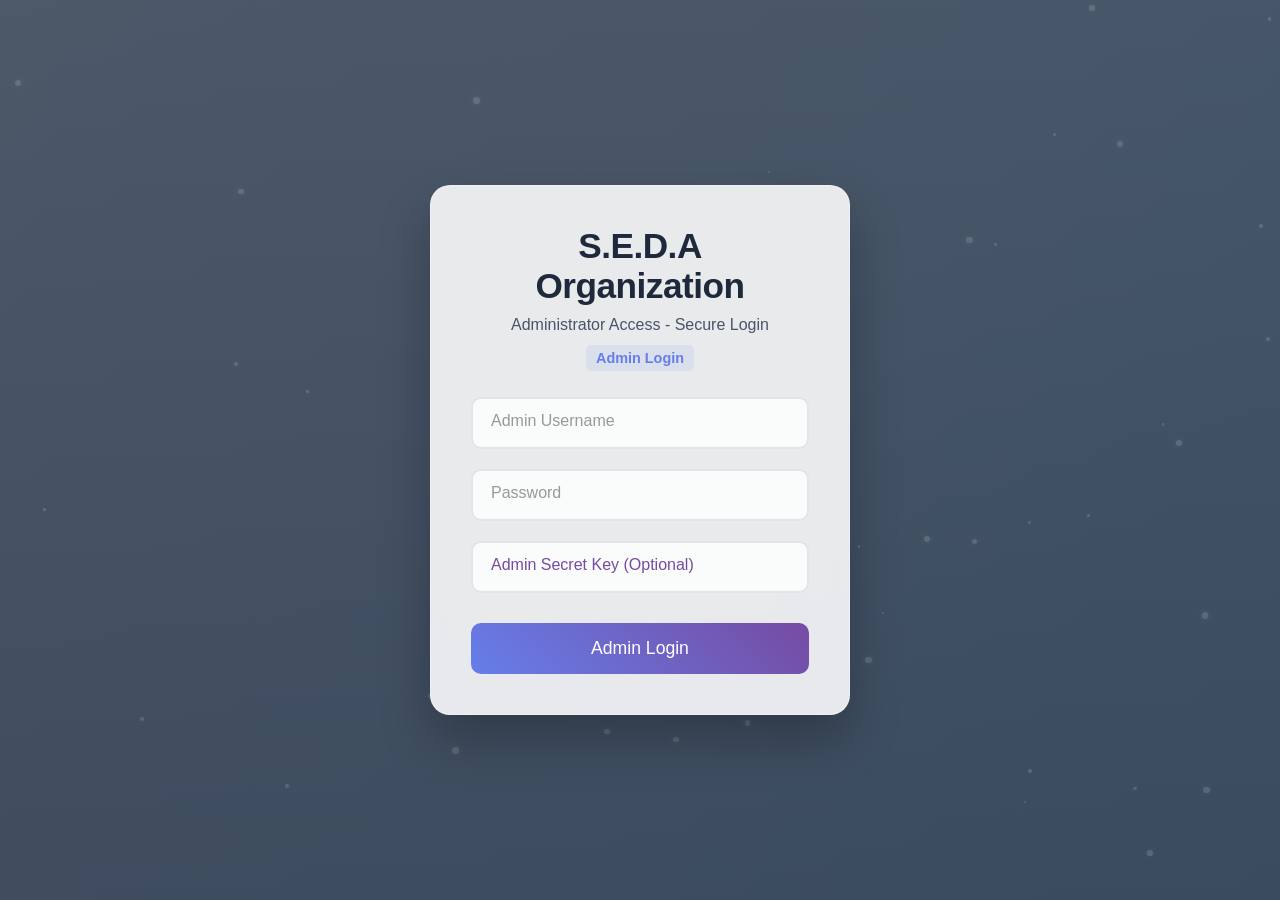
==== commit e9ed1291: "Add files via upload" ====
--- a/seda.html
+++ b/seda.html
@@ -372,7 +372,26 @@
                                 <label for="regReligion">Religion</label>
                             </div>
                             <div class="form-group">
-                                <input type="text" id="regTribe" placeholder=" ">
+                                <select id="regTribe" required>
+                                    <option value="">Select Tribe/Language</option>
+                                    <option value="Temne">Temne</option>
+                                    <option value="Mende">Mende</option>
+                                    <option value="Limba">Limba</option>
+                                    <option value="Kono">Kono</option>
+                                    <option value="Fullah">Fullah</option>
+                                    <option value="Mandingo">Mandingo</option>
+                                    <option value="Loko">Loko</option>
+                                    <option value="Sherbro">Sherbro</option>
+                                    <option value="Krio">Krio</option>
+                                    <option value="Kuranko">Kuranko</option>
+                                    <option value="Susu">Susu</option>
+                                    <option value="Kissi">Kissi</option>
+                                    <option value="Yalunka">Yalunka</option>
+                                    <option value="Vai">Vai</option>
+                                    <option value="Kroo">Kroo</option>
+                                    <option value="Krim">Krim</option>
+                                    <option value="Other">Other</option>
+                                </select>
                                 <label for="regTribe">Tribe/Language</label>
                             </div>
                             <div class="form-group">
@@ -872,12 +891,14 @@
                     <td>${verifiedBadge}</td>
                     <td>${regDate}</td>
                     <td class="user-actions">
+                        ${user.passport ? `<button class="btn-small" onclick="viewPassport(${index})" style="background: #3b82f6; color: white;">View Photo</button>` : ''}
                         <button class="btn-small btn-edit" onclick="editUser(${index})">Edit</button>
                         ${isAdmin ? `
                             <button class="btn-small ${isVerified ? 'btn-demote' : 'btn-promote'}" onclick="toggleUserVerification(${index})">
                                 ${isVerified ? 'Unverify' : 'Verify'}
                             </button>
                             ${!isUserAdmin ? `<button class="btn-small btn-promote" onclick="promoteToAdmin(${index})">Promote</button>` : `<button class="btn-small btn-demote" onclick="demoteToUser(${index})">Demote</button>`}
+                            <button class="btn-small" onclick="downloadRegistrationForm(${index})" style="background: #8b5cf6; color: white;">Download Form</button>
                             <button class="btn-small btn-delete" onclick="deleteUser(${index})">Delete</button>
                         ` : ''}
                     </td>
@@ -949,6 +970,138 @@
                 displayUsers();
                 alert('Admin demoted to user successfully!');
             }
+        }
+
+        // View passport picture
+        function viewPassport(index) {
+            const users = JSON.parse(localStorage.getItem('sedaUsers')) || [];
+            const user = users[index];
+            
+            if (!user || !user.passport) {
+                alert('No passport photo available for this user.');
+                return;
+            }
+            
+            // Create modal
+            const modal = document.createElement('div');
+            modal.id = 'passportModal';
+            modal.style.cssText = 'position: fixed; top: 0; left: 0; width: 100%; height: 100%; background: rgba(0,0,0,0.8); z-index: 10000; display: flex; justify-content: center; align-items: center;';
+            
+            const modalContent = document.createElement('div');
+            modalContent.style.cssText = 'background: white; padding: 20px; border-radius: 10px; max-width: 500px; max-height: 80vh; overflow: auto; text-align: center;';
+            
+            const img = document.createElement('img');
+            img.src = user.passport;
+            img.style.cssText = 'max-width: 100%; max-height: 60vh; border-radius: 5px;';
+            
+            const name = document.createElement('h3');
+            name.textContent = user.fullname || 'User Passport';
+            name.style.cssText = 'margin: 15px 0 5px; color: #333;';
+            
+            const idNo = document.createElement('p');
+            idNo.textContent = 'ID: ' + (user.idNo || 'N/A');
+            idNo.style.cssText = 'color: #666; margin: 0;';
+            
+            const closeBtn = document.createElement('button');
+            closeBtn.textContent = 'Close';
+            closeBtn.style.cssText = 'margin-top: 15px; padding: 10px 30px; background: #333; color: white; border: none; border-radius: 5px; cursor: pointer;';
+            closeBtn.onclick = () => modal.remove();
+            
+            modalContent.appendChild(name);
+            modalContent.appendChild(idNo);
+            modalContent.appendChild(img);
+            modalContent.appendChild(closeBtn);
+            modal.appendChild(modalContent);
+            document.body.appendChild(modal);
+            
+            // Close on background click
+            modal.onclick = (e) => {
+                if (e.target === modal) modal.remove();
+            };
+        }
+
+        // Download individual registration form as PDF
+        function downloadRegistrationForm(index) {
+            const users = JSON.parse(localStorage.getItem('sedaUsers')) || [];
+            const user = users[index];
+            
+            if (!user) {
+                alert('User not found.');
+                return;
+            }
+            
+            const regDate = user.registrationDate ? new Date(user.registrationDate).toLocaleDateString() : 'N/A';
+            const dob = user.dob ? new Date(user.dob).toLocaleDateString() : 'N/A';
+            const verifiedText = user.verified === true ? 'Verified' : 'Pending';
+            
+            let formContent = `
+                <html>
+                <head>
+                    <title>Registration Form - ${user.fullname}</title>
+                    <style>
+                        body { font-family: Arial, sans-serif; padding: 30px; max-width: 800px; margin: 0 auto; }
+                        h1 { text-align: center; color: #1a73e8; border-bottom: 2px solid #1a73e8; padding-bottom: 10px; }
+                        .header { text-align: center; margin-bottom: 30px; }
+                        .header h2 { color: #333; margin: 0; }
+                        .header p { color: #666; margin: 5px 0; }
+                        table { width: 100%; border-collapse: collapse; margin: 20px 0; }
+                        th, td { border: 1px solid #ddd; padding: 12px; text-align: left; }
+                        th { background-color: #f5f5f5; width: 30%; color: #333; }
+                        .passport-section { text-align: center; margin: 20px 0; padding: 20px; border: 1px solid #ddd; }
+                        .passport-section img { max-width: 200px; max-height: 250px; border-radius: 5px; }
+                        .footer { text-align: center; margin-top: 30px; padding-top: 20px; border-top: 1px solid #ddd; color: #666; font-size: 12px; }
+                        .status { padding: 5px 10px; border-radius: 3px; }
+                        .verified { background: #d4edda; color: #155724; }
+                        .pending { background: #fff3cd; color: #856404; }
+                        @media print { body { padding: 0; } }
+                    </style>
+                </head>
+                <body>
+                    <h1>S.E.D.A Registration Form</h1>
+                    <div class="header">
+                        <h2>${user.fullname || 'N/A'}</h2>
+                        <p>ID No: ${user.idNo || 'N/A'}</p>
+                        <p>Registration Date: ${regDate}</p>
+                        <p><span class="status ${user.verified === true ? 'verified' : 'pending'}">${verifiedText}</span></p>
+                    </div>
+                    
+                    <table>
+                        <tr><th>Gender</th><td>${user.gender || 'N/A'}</td></tr>
+                        <tr><th>Date of Birth</th><td>${dob}</td></tr>
+                        <tr><th>Religion</th><td>${user.religion || 'N/A'}</td></tr>
+                        <tr><th>Tribe/Language</th><td>${user.tribe || 'N/A'}</td></tr>
+                        <tr><th>Section</th><td>${user.section || 'N/A'}</td></tr>
+                        <tr><th>Job Title</th><td>${user.jobTitle || 'N/A'}</td></tr>
+                        <tr><th>Email</th><td>${user.email || 'N/A'}</td></tr>
+                        <tr><th>Phone</th><td>${user.phone || 'N/A'}</td></tr>
+                        <tr><th>Role</th><td>${user.role || 'user'}</td></tr>
+                    </table>
+                    
+                    ${user.passport ? `
+                    <div class="passport-section">
+                        <h3>Passport Photo</h3>
+                        <img src="${user.passport}" alt="Passport Photo">
+                    </div>
+                    ` : ''}
+                    
+                    ${user.notes ? `
+                    <table>
+                        <tr><th>Additional Notes</th><td>${user.notes}</td></tr>
+                    </table>
+                    ` : ''}
+                    
+                    <div class="footer">
+                        <p>Generated by S.E.D.A System on ${new Date().toLocaleString()}</p>
+                    </div>
+                </body>
+                </html>
+            `;
+            
+            // Open print dialog
+            const printWindow = window.open('', '_blank');
+            printWindow.document.write(formContent);
+            printWindow.document.close();
+            printWindow.print();
         }
 
         function editUser(index) {
@@ -1139,42 +1292,68 @@
         document.getElementById('dashboardRegForm').addEventListener('submit', function(e) {
             e.preventDefault();
 
-            const userData = {
-                idNo: document.getElementById('regIdNo').value,
-                fullname: document.getElementById('regFullname').value,
-                gender: document.getElementById('regGender').value,
-                dob: document.getElementById('regDob').value,
-                religion: document.getElementById('regReligion').value,
-                tribe: document.getElementById('regTribe').value,
-                section: document.getElementById('regSection').value,
-                jobTitle: document.getElementById('regJobTitle').value,
-                email: document.getElementById('regEmail').value,
-                phone: document.getElementById('regPhone').value,
-                passport: document.getElementById('regPassport').files[0] ? document.getElementById('regPassport').files[0].name : '',
-                notes: document.getElementById('regNotes').value,
-                role: 'user',
-                verified: false,
-                verifiedBy: null,
-                verifiedAt: null,
-                createdByAdmin: false,
-                registrationDate: new Date().toISOString()
+            // Function to convert file to base64
+            const fileToBase64 = (file) => {
+                return new Promise((resolve, reject) => {
+                    const reader = new FileReader();
+                    reader.readAsDataURL(file);
+                    reader.onload = () => resolve(reader.result);
+                    reader.onerror = error => reject(error);
+                });
             };
 
-            const users = JSON.parse(localStorage.getItem('sedaUsers')) || [];
-            const existingUser = users.find(u => u.email === userData.email);
-            if (existingUser) {
-                alert('A user with this email already exists!');
-                return;
-            }
-
-            users.push(userData);
-            localStorage.setItem('sedaUsers', JSON.stringify(users));
-
-            this.reset();
-            generateIdNo();
-
-            alert('Registration submitted successfully! Your account will be verified by an administrator.');
-            showTab('users');
+            const passportFile = document.getElementById('regPassport').files[0];
+            
+            const saveUser = async () => {
+                let passportData = '';
+                if (passportFile) {
+                    try {
+                        passportData = await fileToBase64(passportFile);
+                    } catch (err) {
+                        console.error('Error reading passport file:', err);
+                    }
+                }
+
+                const userData = {
+                    idNo: document.getElementById('regIdNo').value,
+                    fullname: document.getElementById('regFullname').value,
+                    gender: document.getElementById('regGender').value,
+                    dob: document.getElementById('regDob').value,
+                    religion: document.getElementById('regReligion').value,
+                    tribe: document.getElementById('regTribe').value,
+                    section: document.getElementById('regSection').value,
+                    jobTitle: document.getElementById('regJobTitle').value,
+                    email: document.getElementById('regEmail').value,
+                    phone: document.getElementById('regPhone').value,
+                    passport: passportData,
+                    passportName: passportFile ? passportFile.name : '',
+                    notes: document.getElementById('regNotes').value,
+                    role: 'user',
+                    verified: false,
+                    verifiedBy: null,
+                    verifiedAt: null,
+                    createdByAdmin: false,
+                    registrationDate: new Date().toISOString()
+                };
+
+                const users = JSON.parse(localStorage.getItem('sedaUsers')) || [];
+                const existingUser = users.find(u => u.email === userData.email);
+                if (existingUser) {
+                    alert('A user with this email already exists!');
+                    return;
+                }
+
+                users.push(userData);
+                localStorage.setItem('sedaUsers', JSON.stringify(users));
+
+                this.reset();
+                generateIdNo();
+
+                alert('Registration submitted successfully! Your account will be verified by an administrator.');
+                showTab('users');
+            };
+
+            saveUser();
         });
 
         // Add user form
